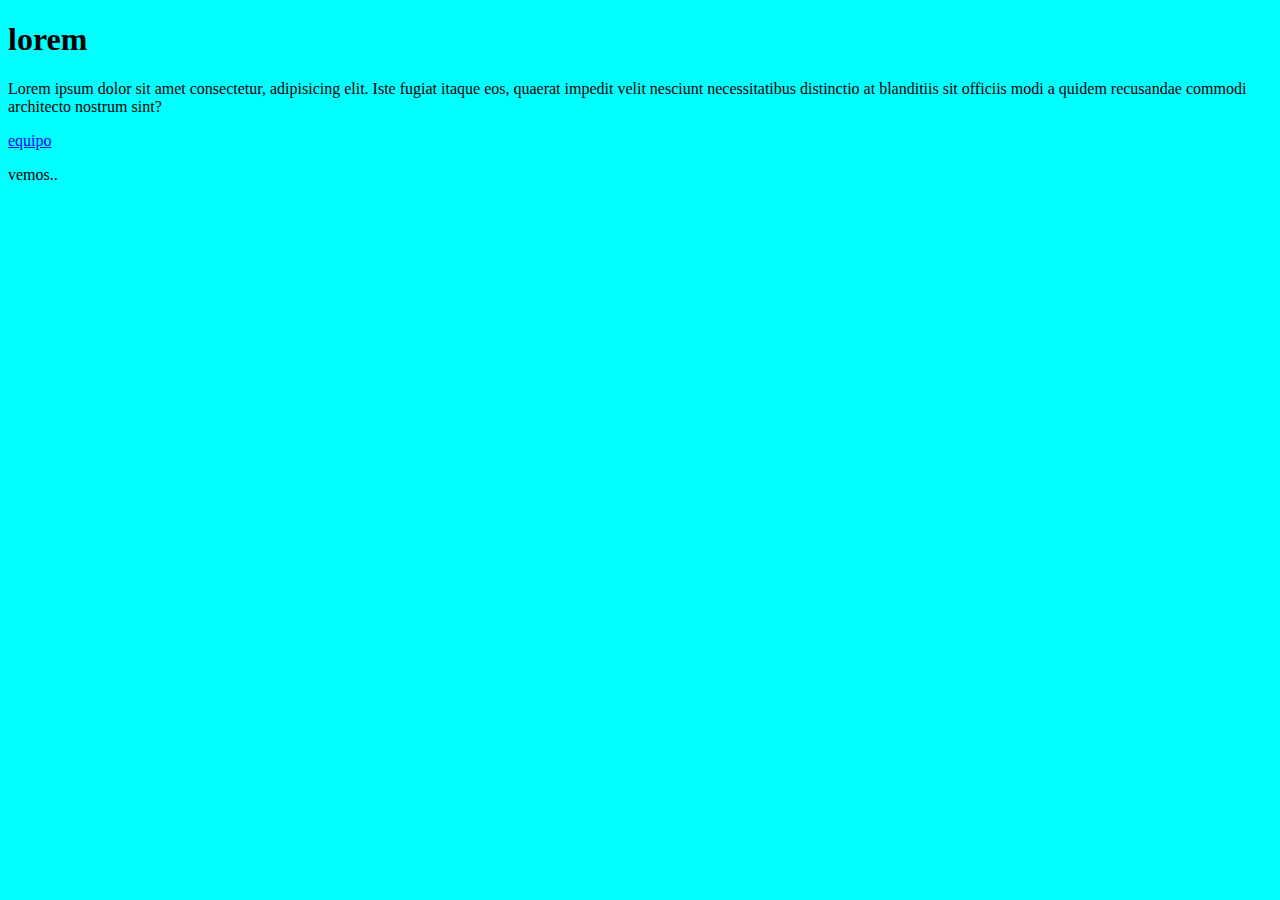
==== index.html @ 57cc4a60 "Nuevo commit" ====
<!DOCTYPE html>
<html lang="en">
<head>
    <meta charset="UTF-8">
    <meta name="viewport" content="width=device-width, initial-scale=1.0">
    <title>Document</title>
    <link rel="stylesheet" href="./css/css.css">
</head>
<body>
    <h1>lorem</h1>
    <p>Lorem ipsum dolor sit amet consectetur, adipisicing elit. Iste fugiat itaque eos, quaerat impedit velit nesciunt necessitatibus distinctio at blanditiis sit officiis modi a quidem recusandae commodi architecto nostrum sint?</p>
    <li><a href="./pages/equipo.html">equipo</a></li>
    <p>vemos..</p>
</body>
</html>
---- css/css.css ----
body{
    background-color: aqua;
    color: black;
}
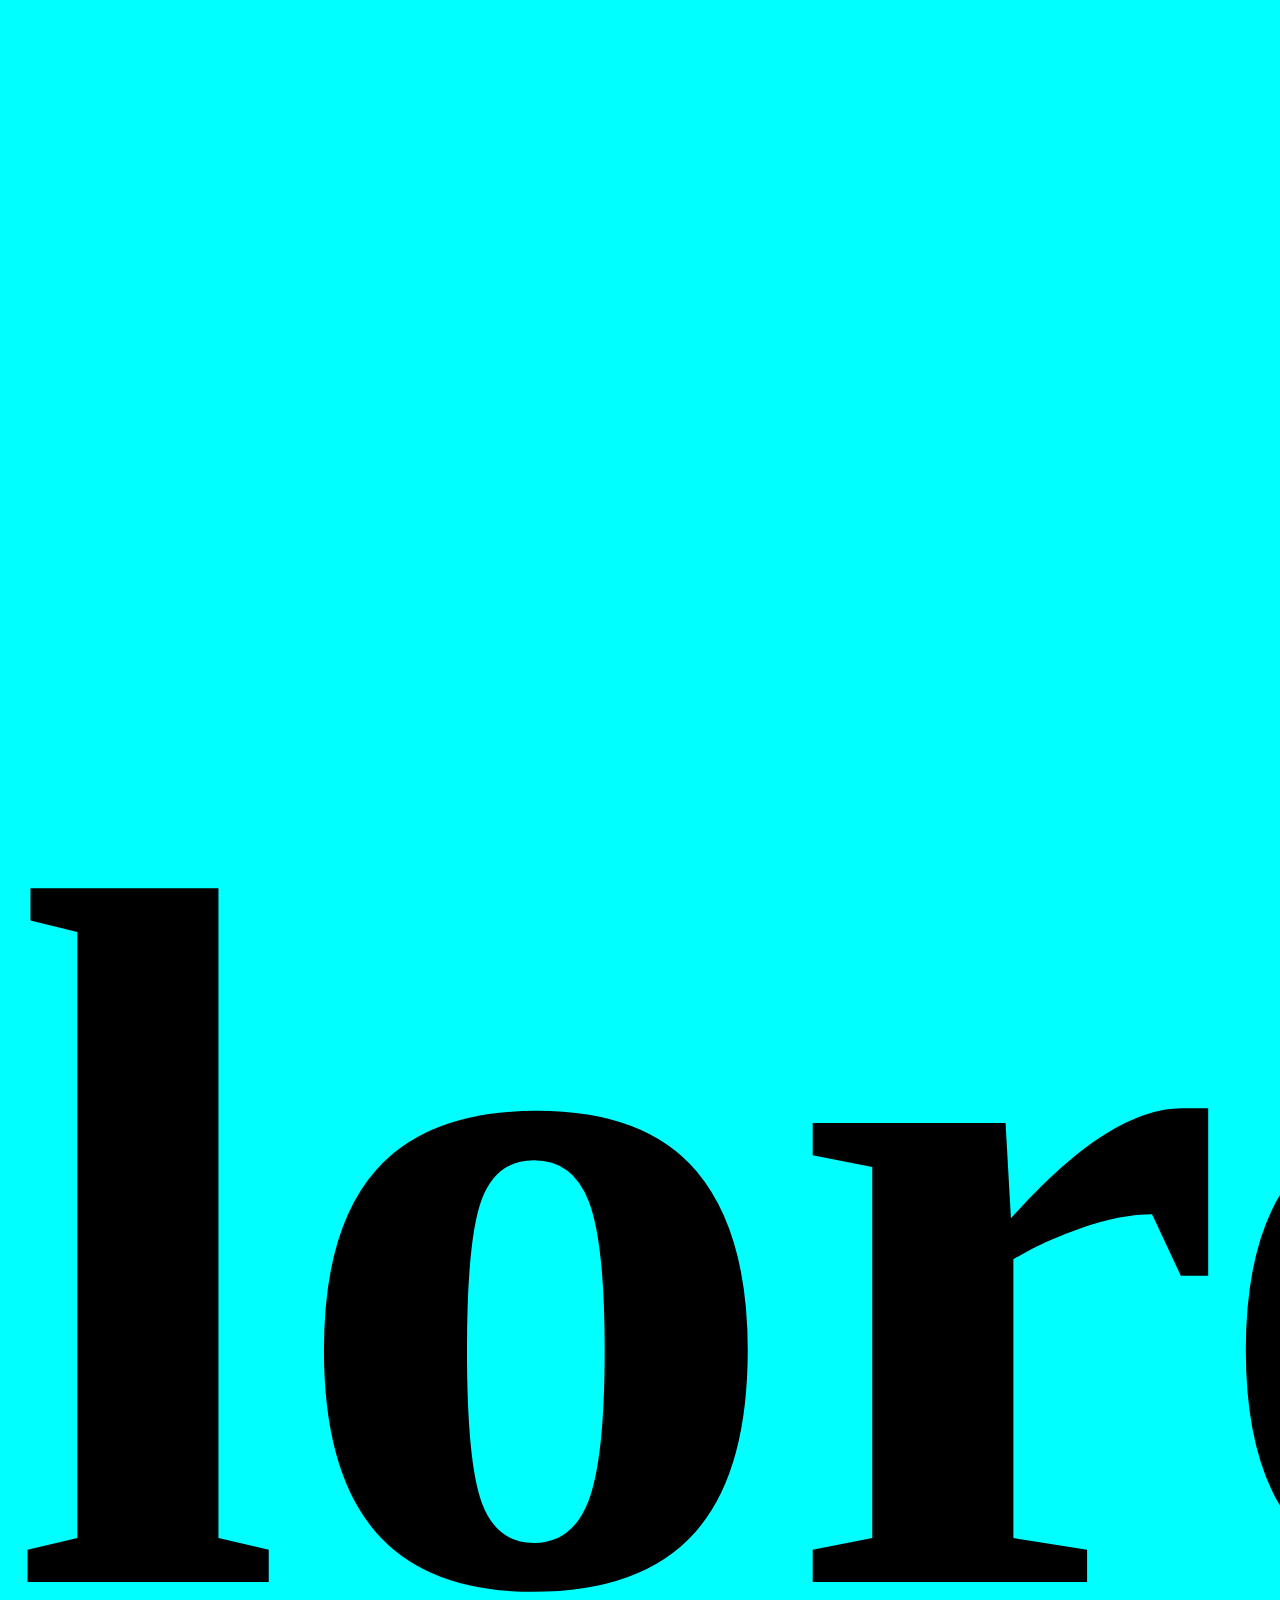
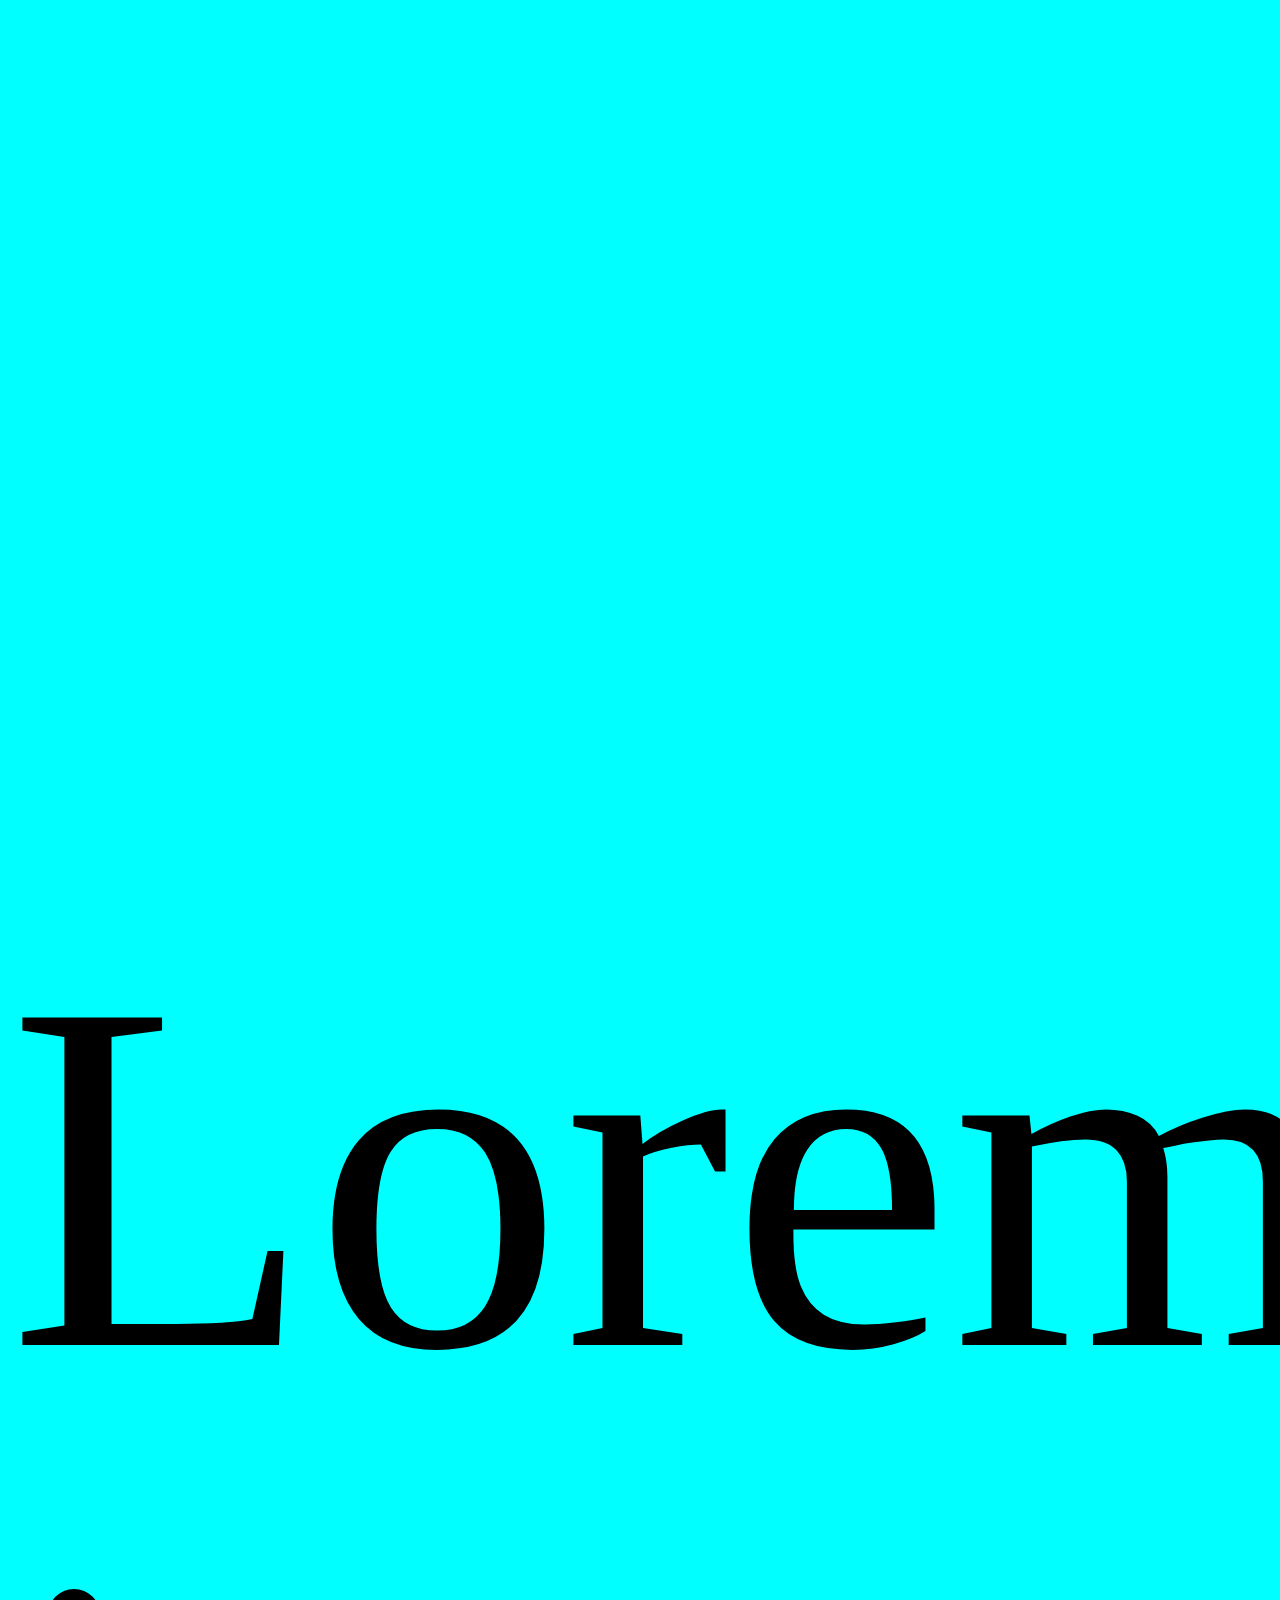
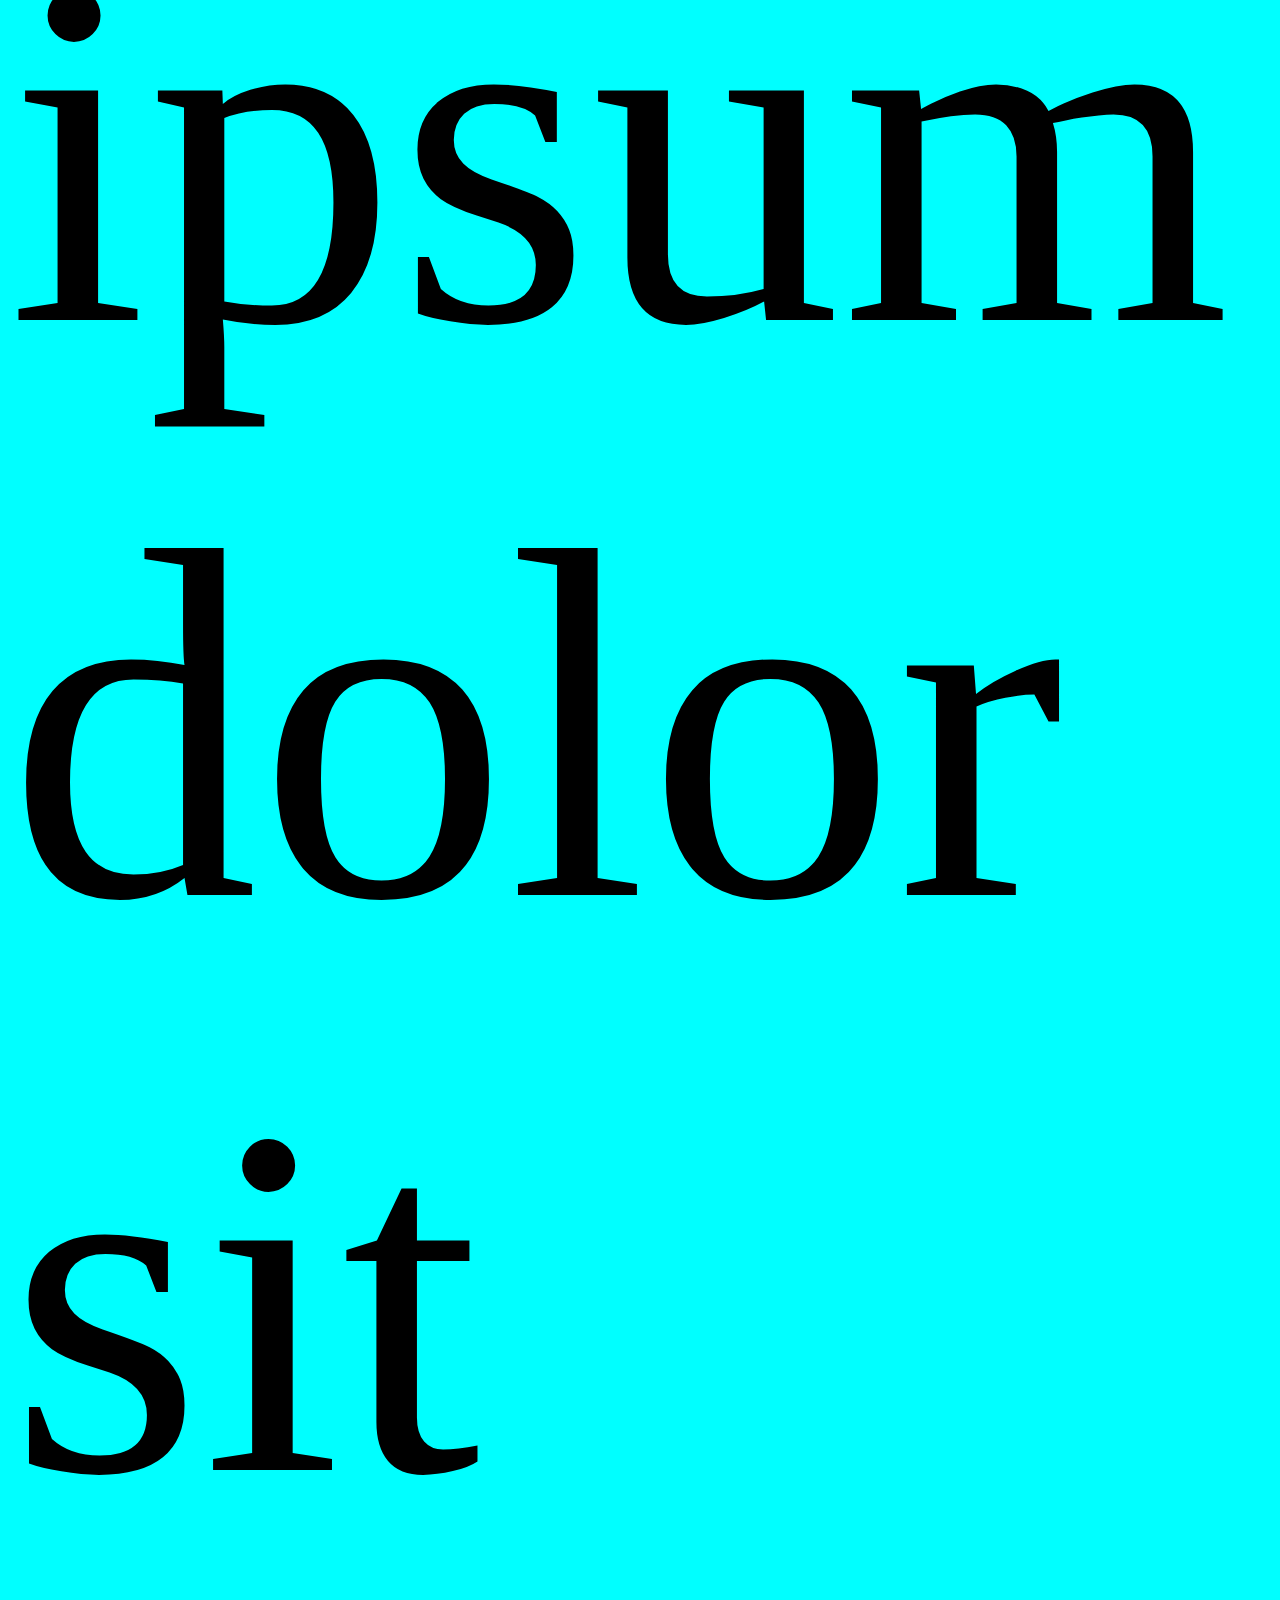
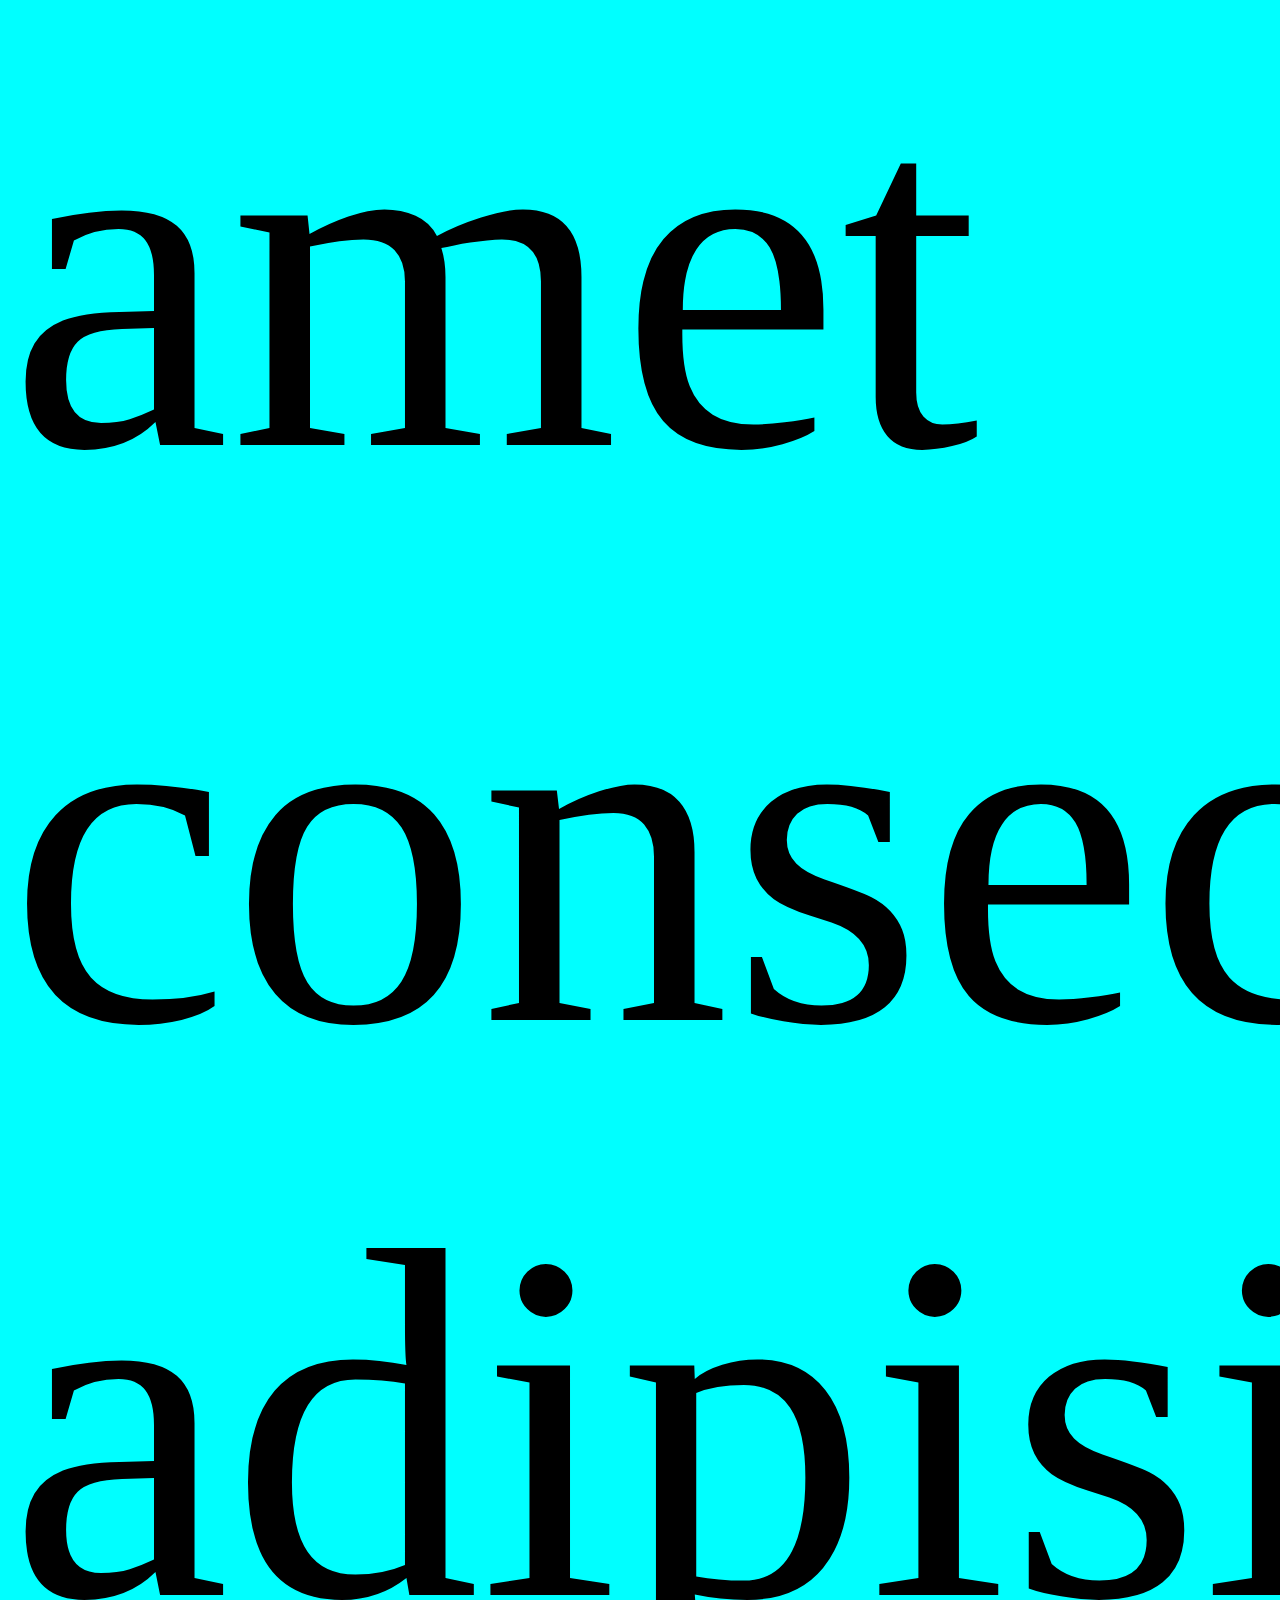
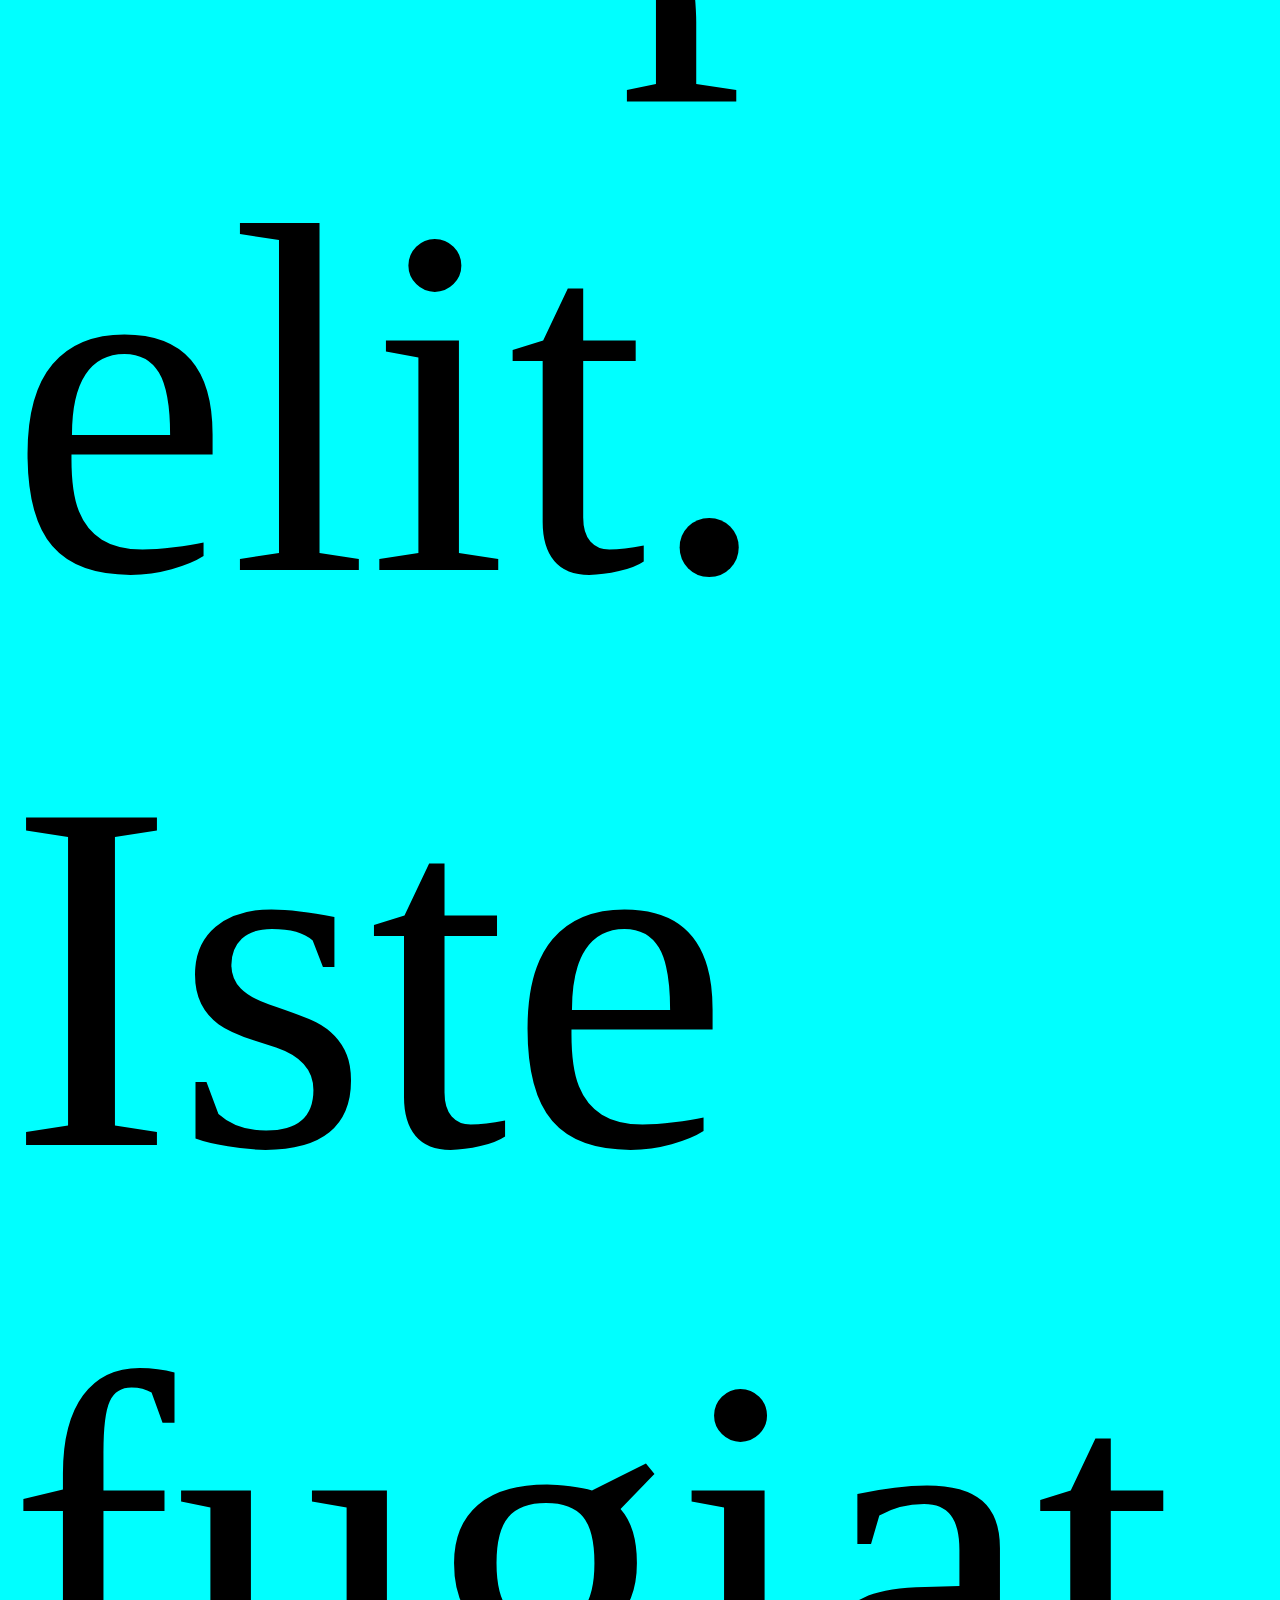
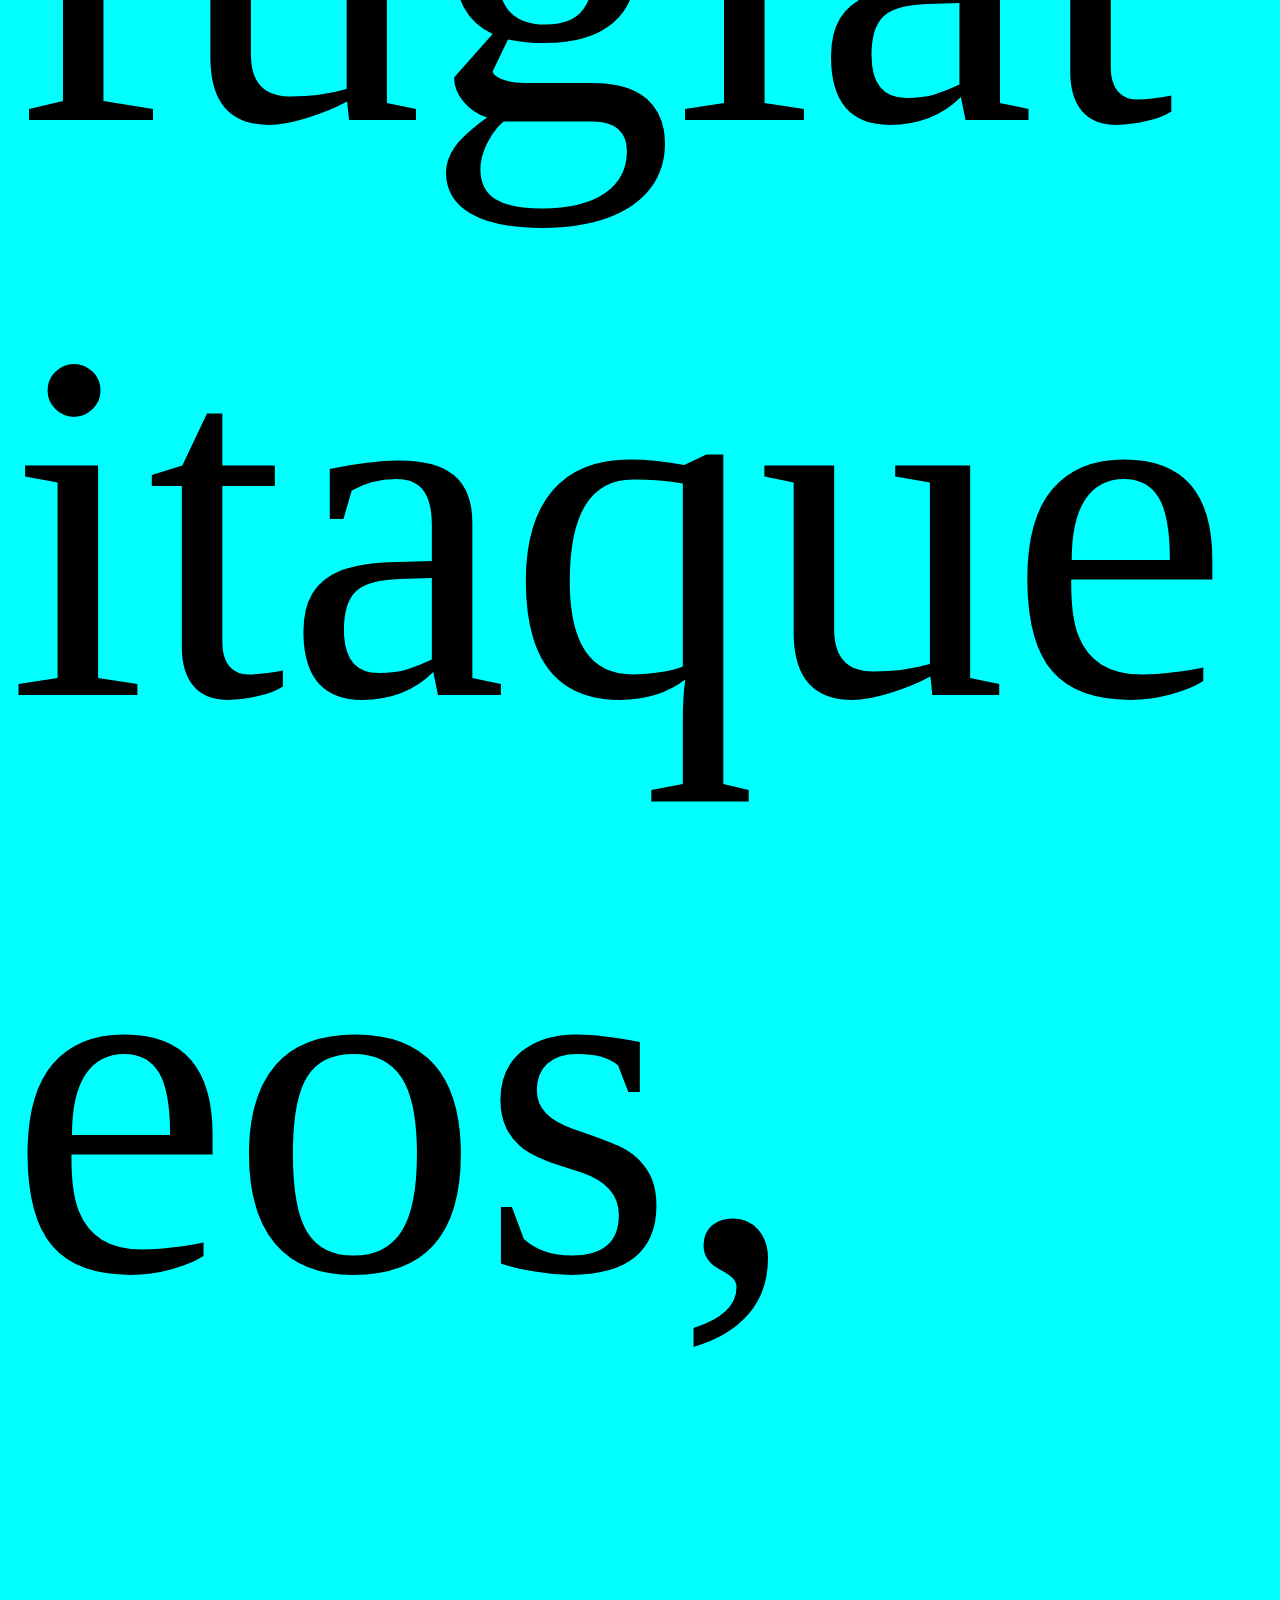
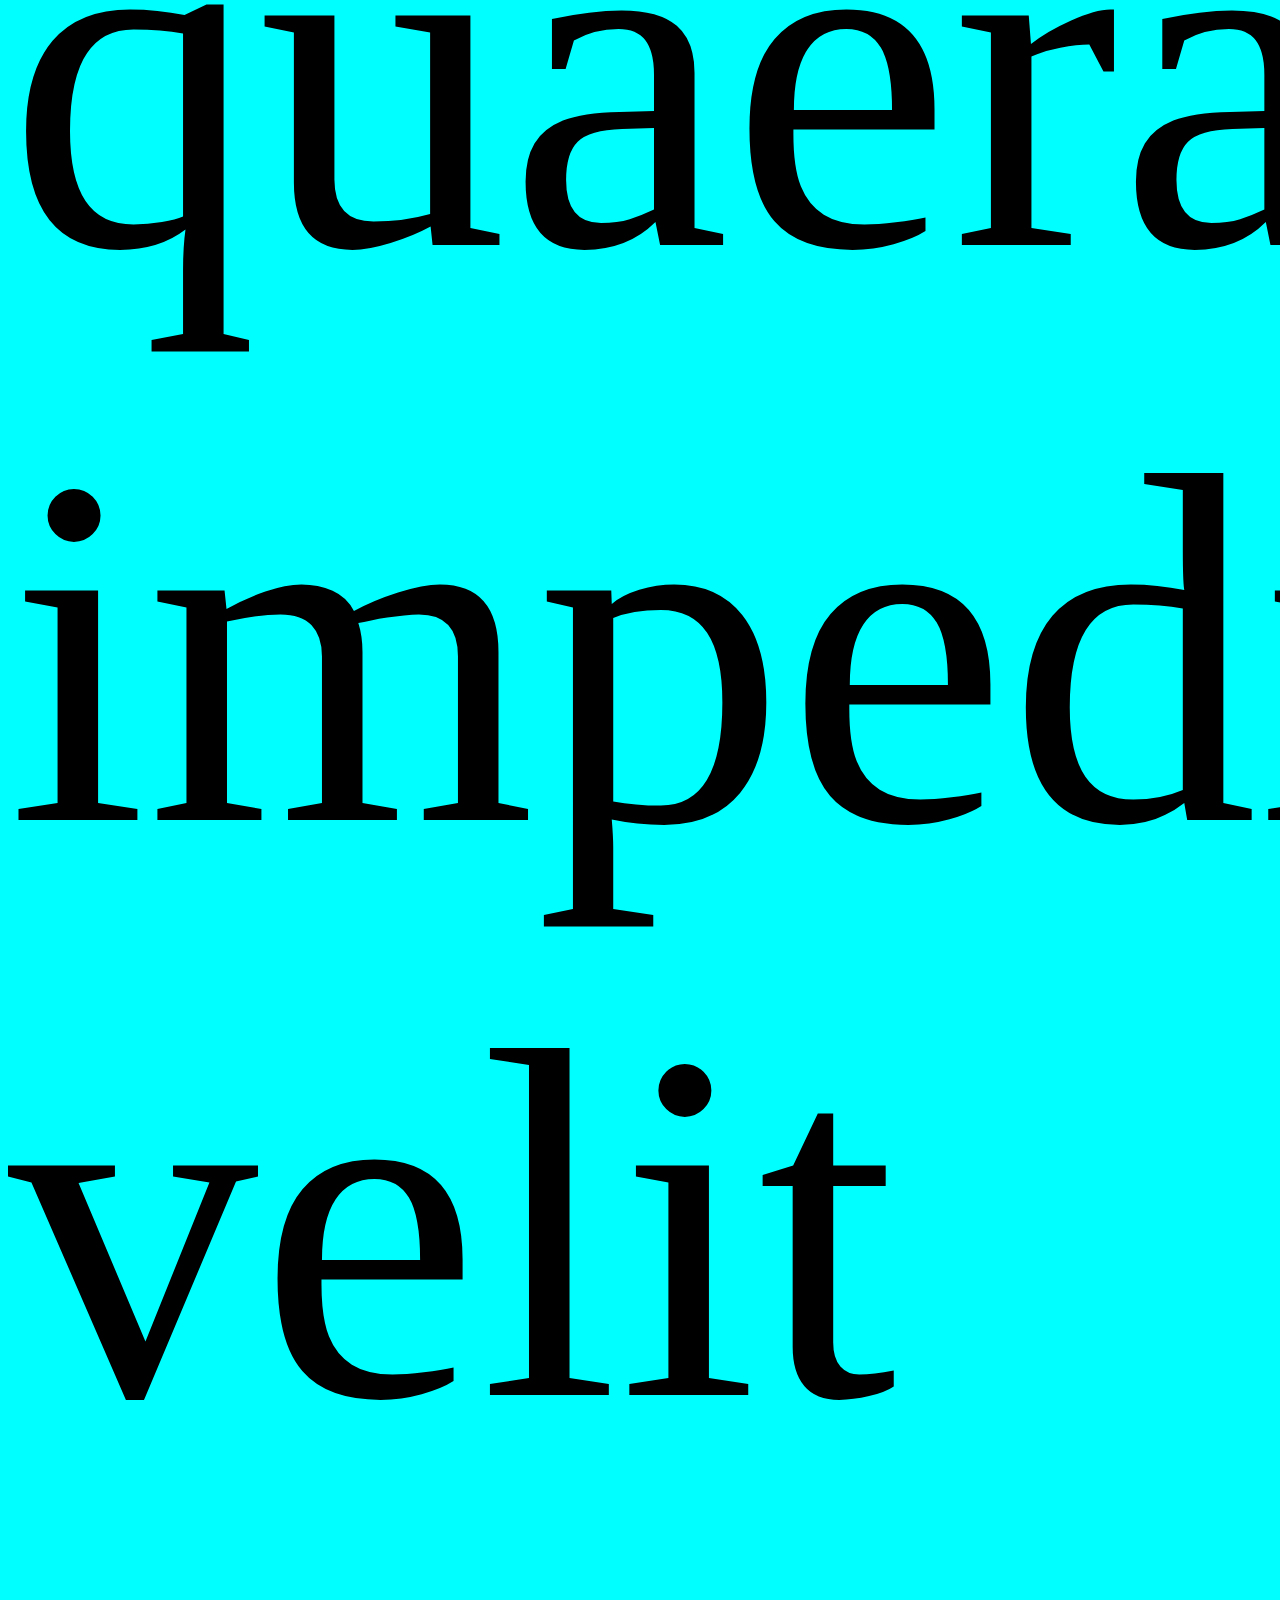
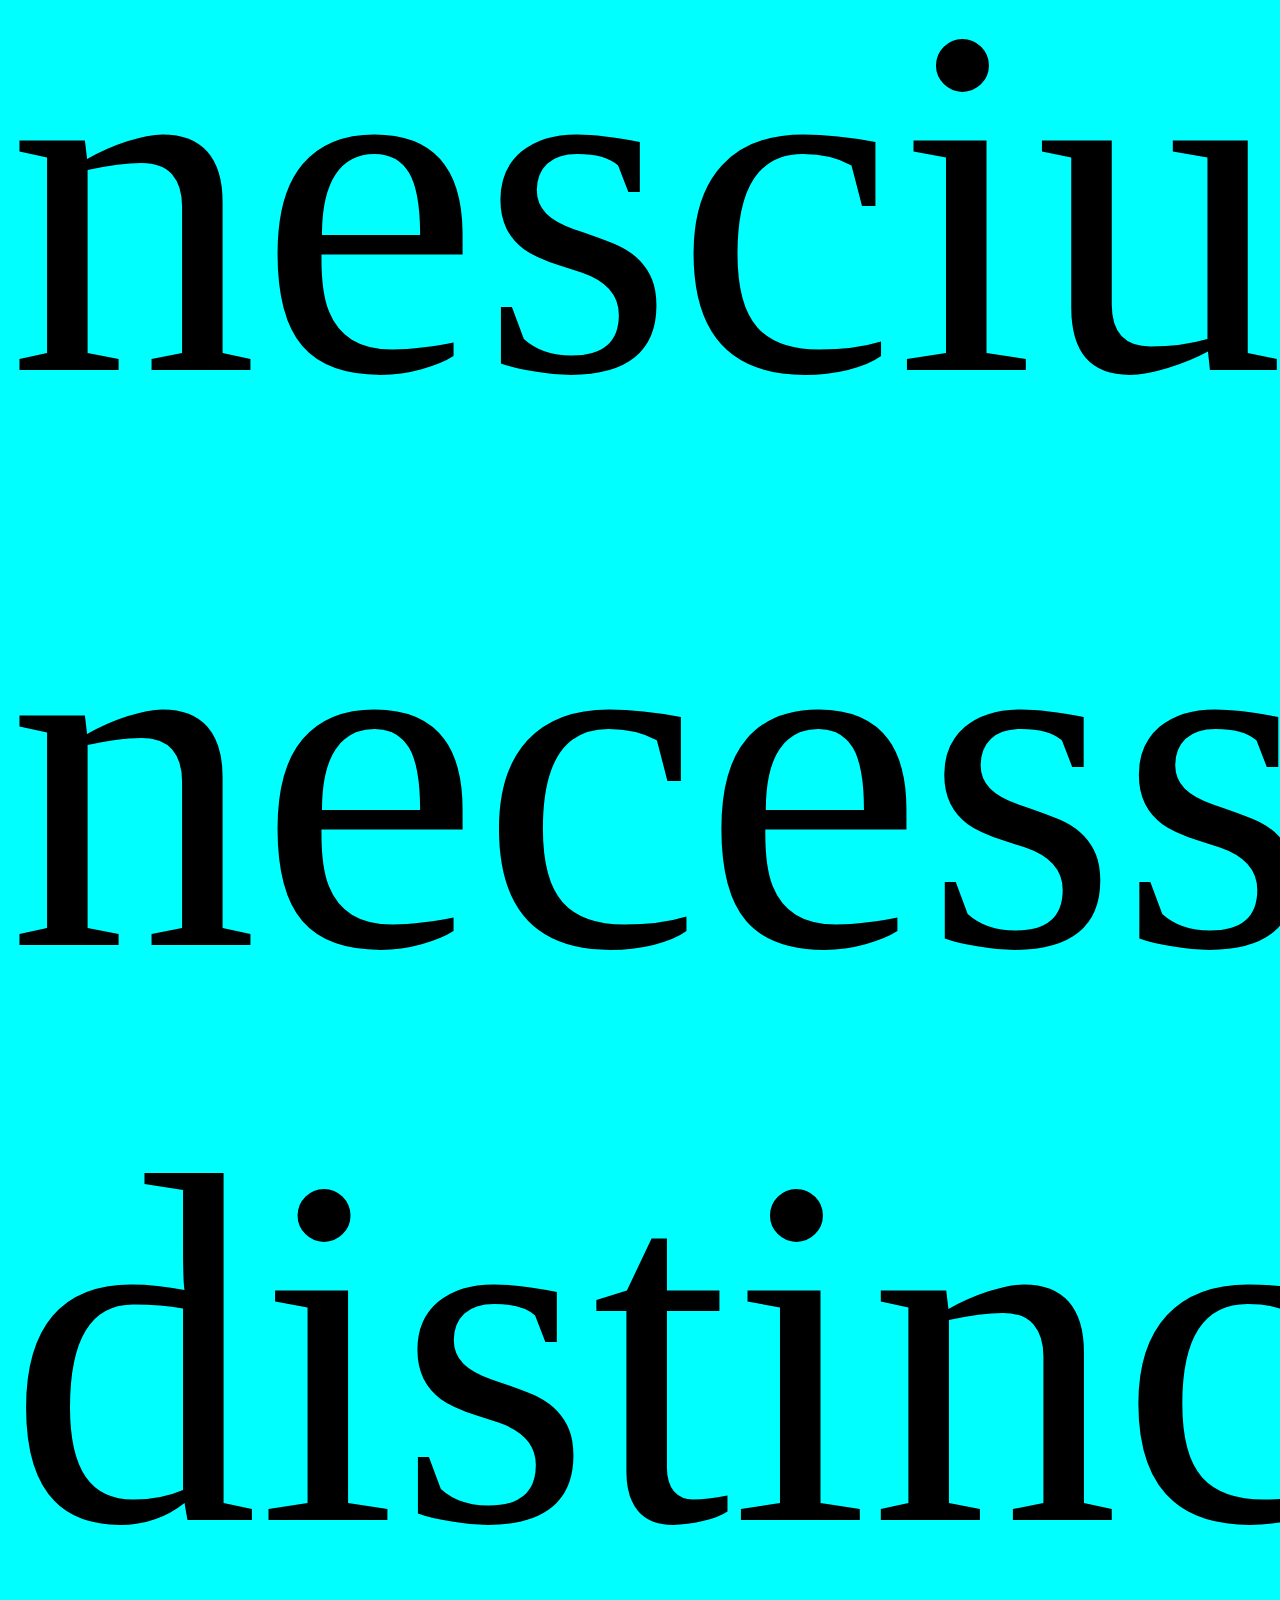
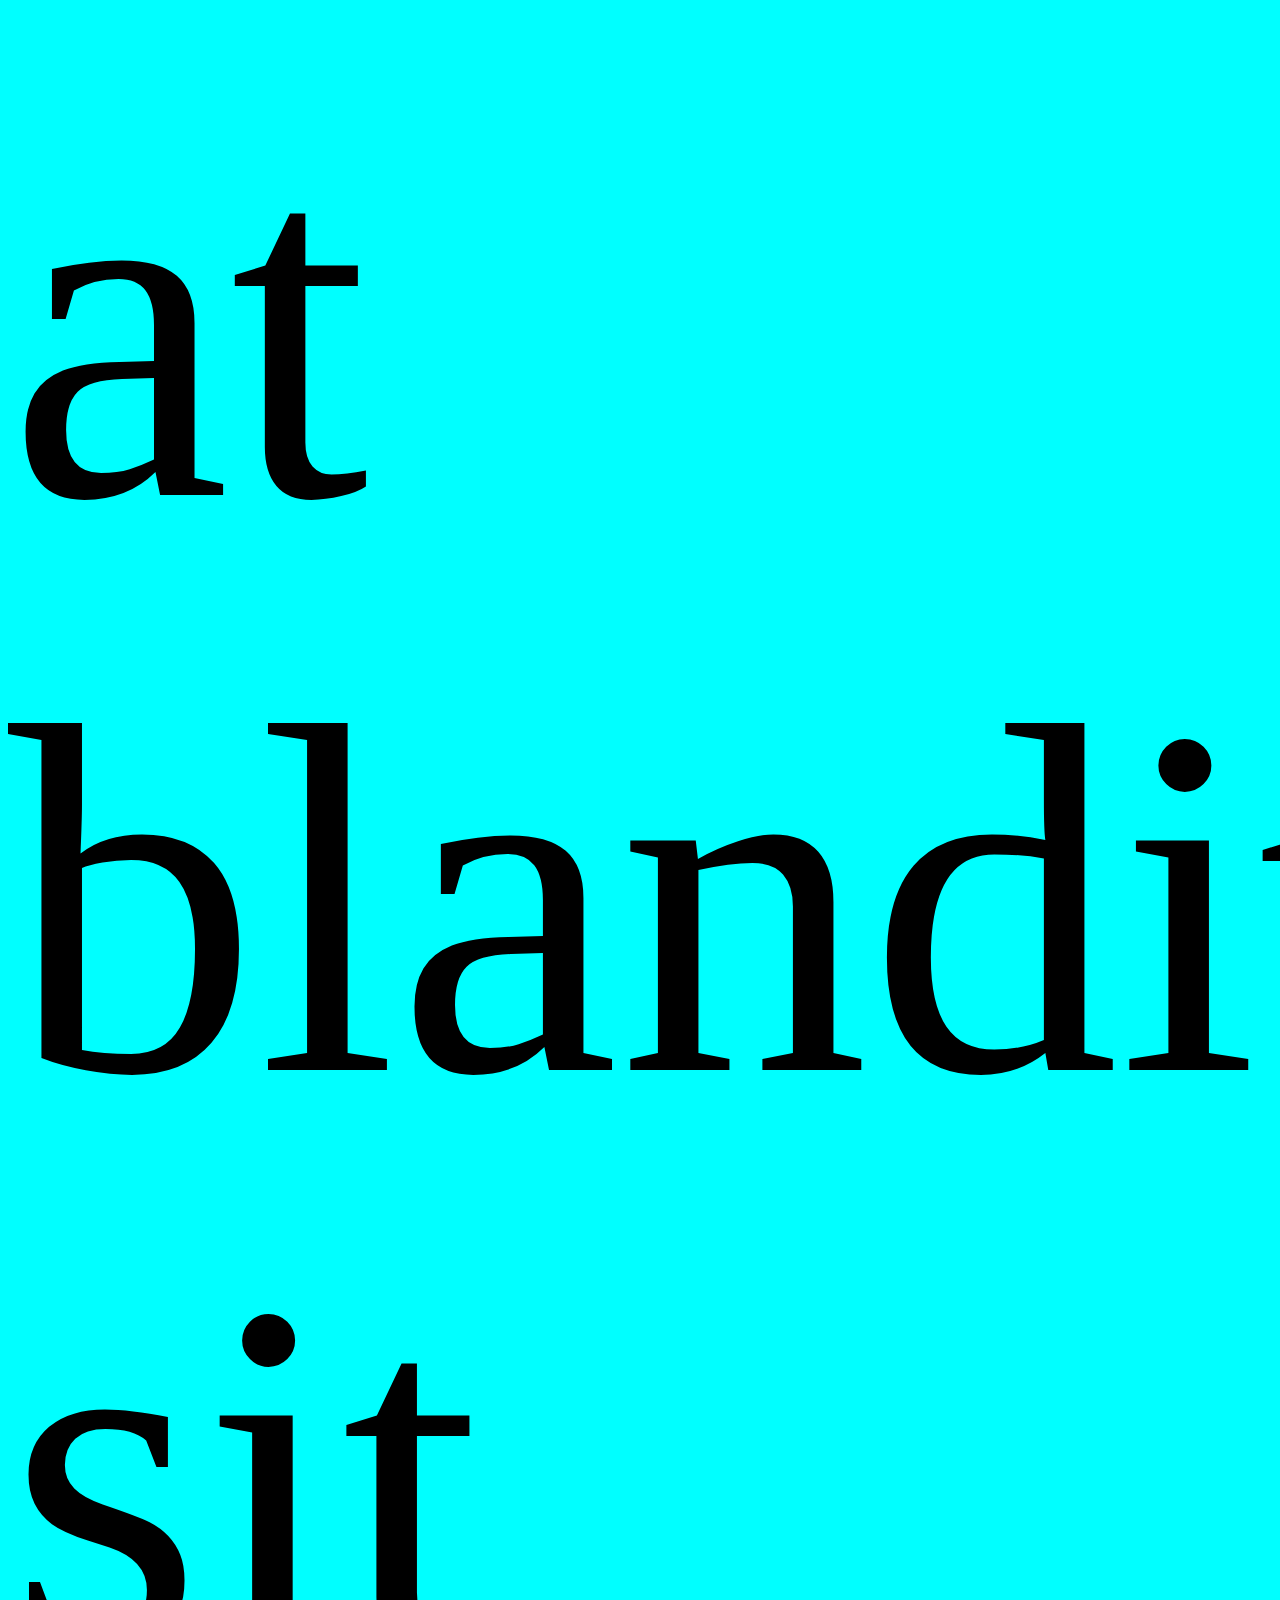
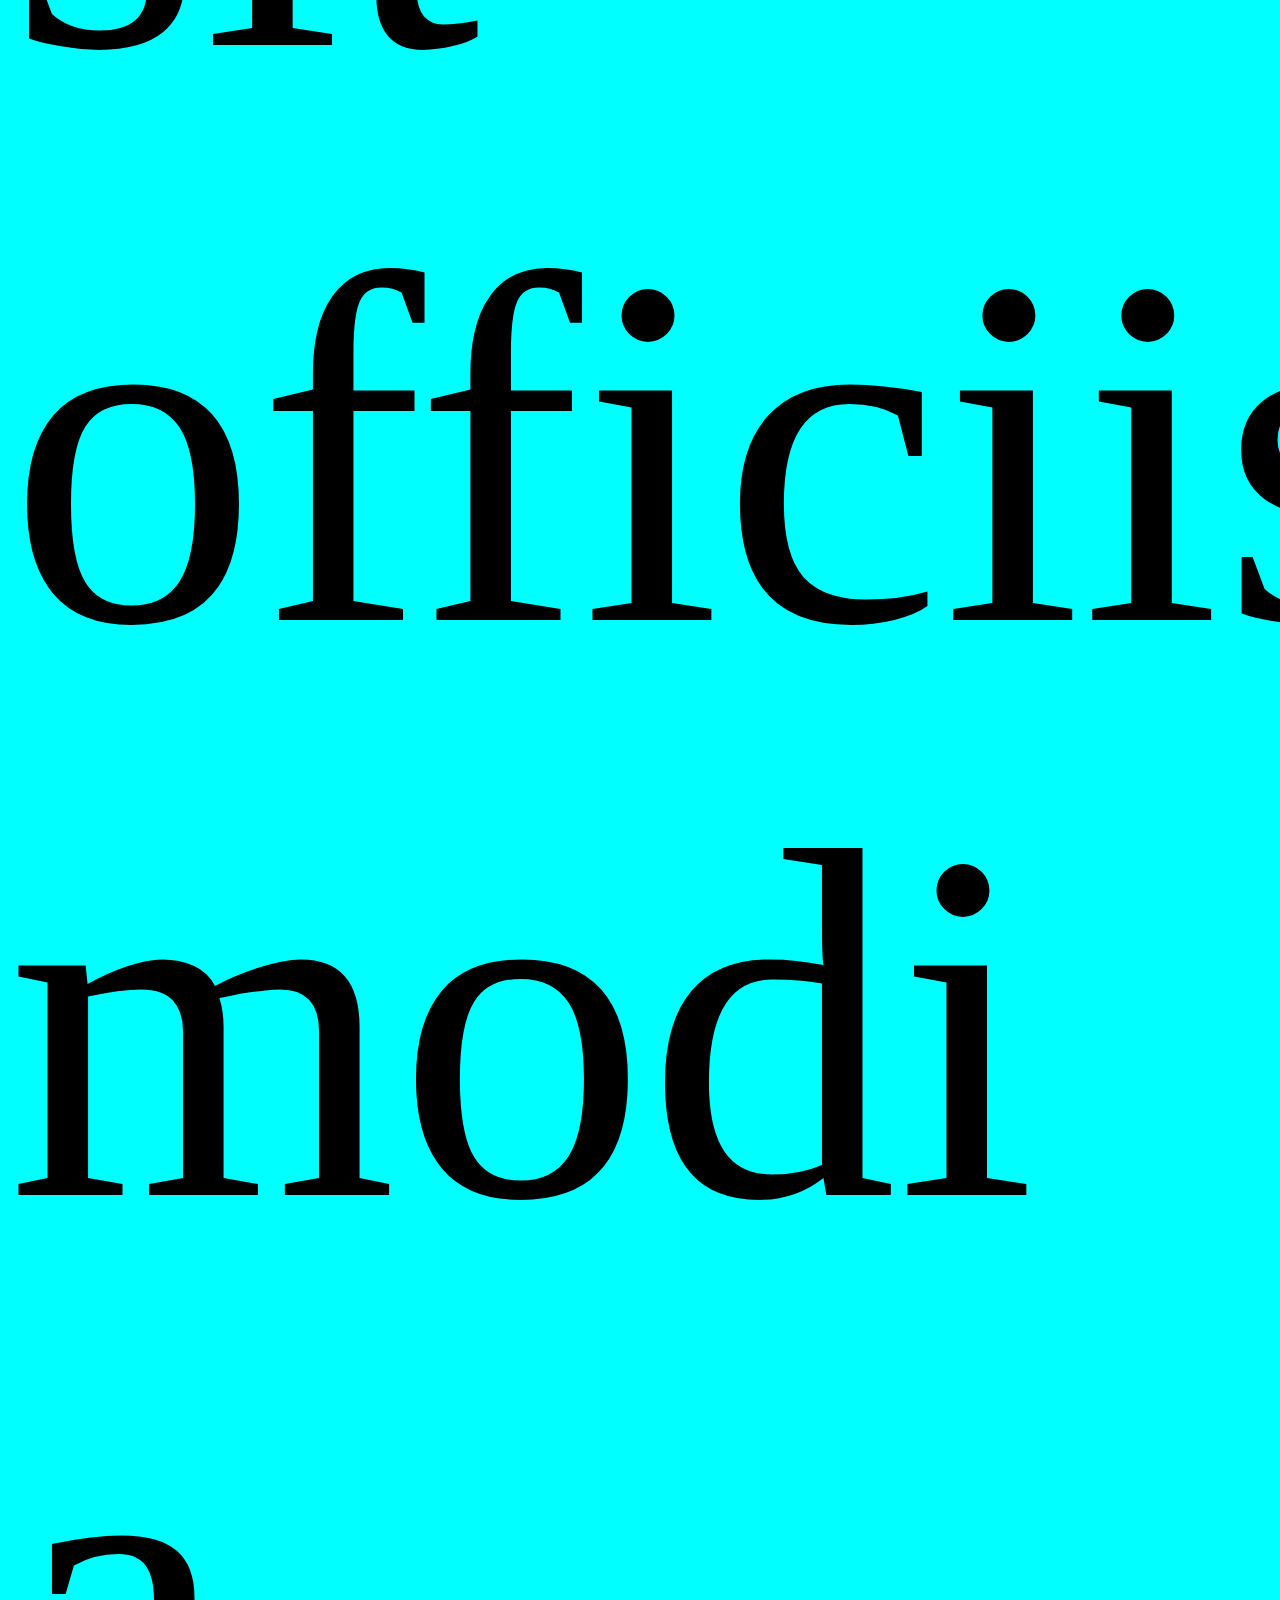
==== commit edebaeb2: "Estamos en un rama en el curso de edteam" ====
--- a/index.html
+++ b/index.html
@@ -11,5 +11,10 @@
     <p>Lorem ipsum dolor sit amet consectetur, adipisicing elit. Iste fugiat itaque eos, quaerat impedit velit nesciunt necessitatibus distinctio at blanditiis sit officiis modi a quidem recusandae commodi architecto nostrum sint?</p>
     <li><a href="./pages/equipo.html">equipo</a></li>
     <p>vemos..</p>
+
+    <div>
+        <h2>RAMA "RAMA"</h2>
+        <p>Estamos en la rama "rama"</p>
+    </div>
 </body>
 </html>--- a/css/css.css
+++ b/css/css.css
@@ -1,4 +1,5 @@
 body{
     background-color: aqua;
     color: black;
+    font-size: 500px;
 }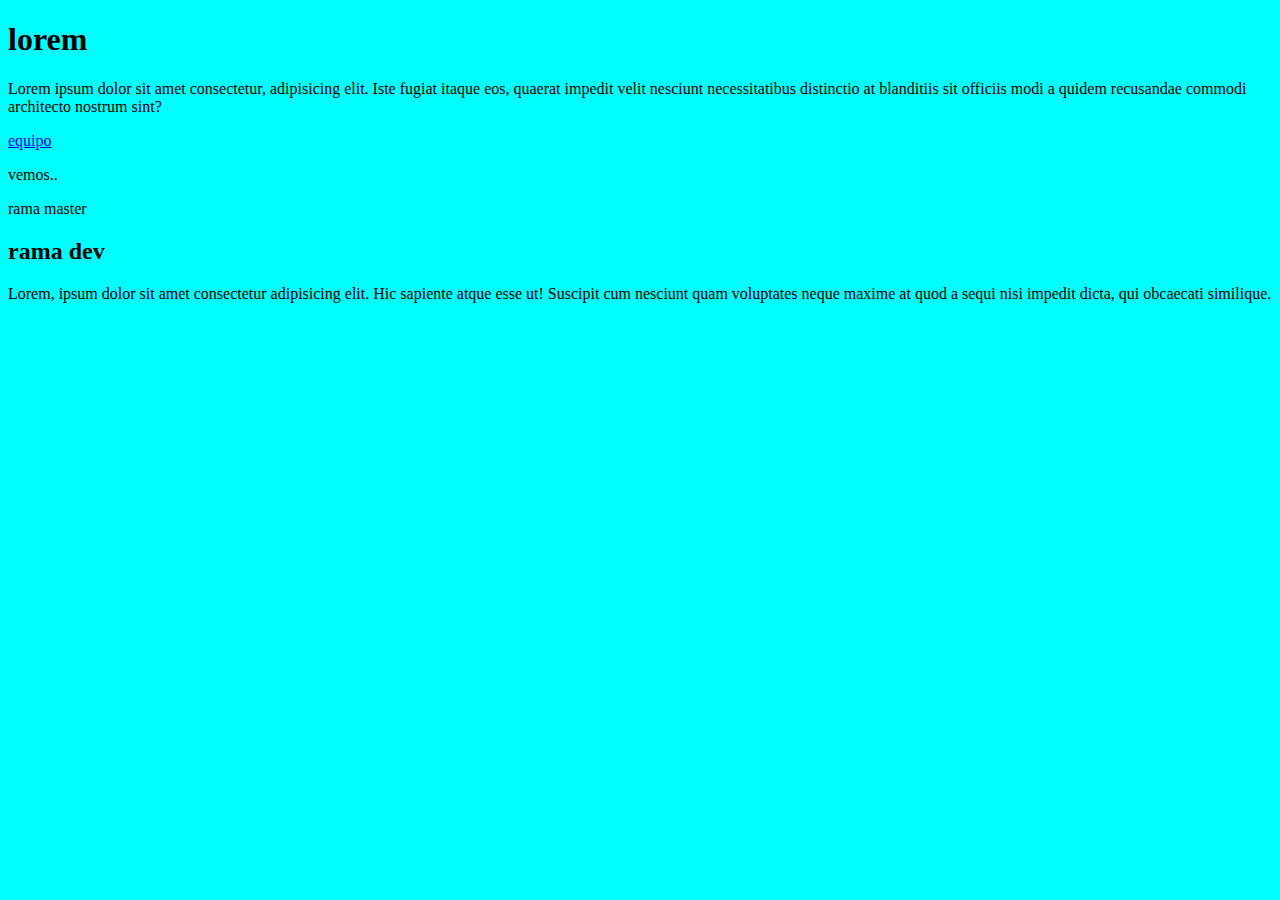
==== commit 906ebfba: "nueo commi para fusionar similares" ====
--- a/index.html
+++ b/index.html
@@ -11,10 +11,13 @@
     <p>Lorem ipsum dolor sit amet consectetur, adipisicing elit. Iste fugiat itaque eos, quaerat impedit velit nesciunt necessitatibus distinctio at blanditiis sit officiis modi a quidem recusandae commodi architecto nostrum sint?</p>
     <li><a href="./pages/equipo.html">equipo</a></li>
     <p>vemos..</p>
+        <p>rama master</p>
 
-    <div>
-        <h2>RAMA "RAMA"</h2>
-        <p>Estamos en la rama "rama"</p>
-    </div>
+<div>
+    <h2>
+        rama dev
+    </h2>
+    <p>Lorem, ipsum dolor sit amet consectetur adipisicing elit. Hic sapiente atque esse ut! Suscipit cum nesciunt quam voluptates neque maxime at quod a sequi nisi impedit dicta, qui obcaecati similique.</p>
+</div>
 </body>
 </html>--- a/css/css.css
+++ b/css/css.css
@@ -1,5 +1,5 @@
 body{
     background-color: aqua;
     color: black;
-    font-size: 500px;
+    /* font-size: 5px; */
 }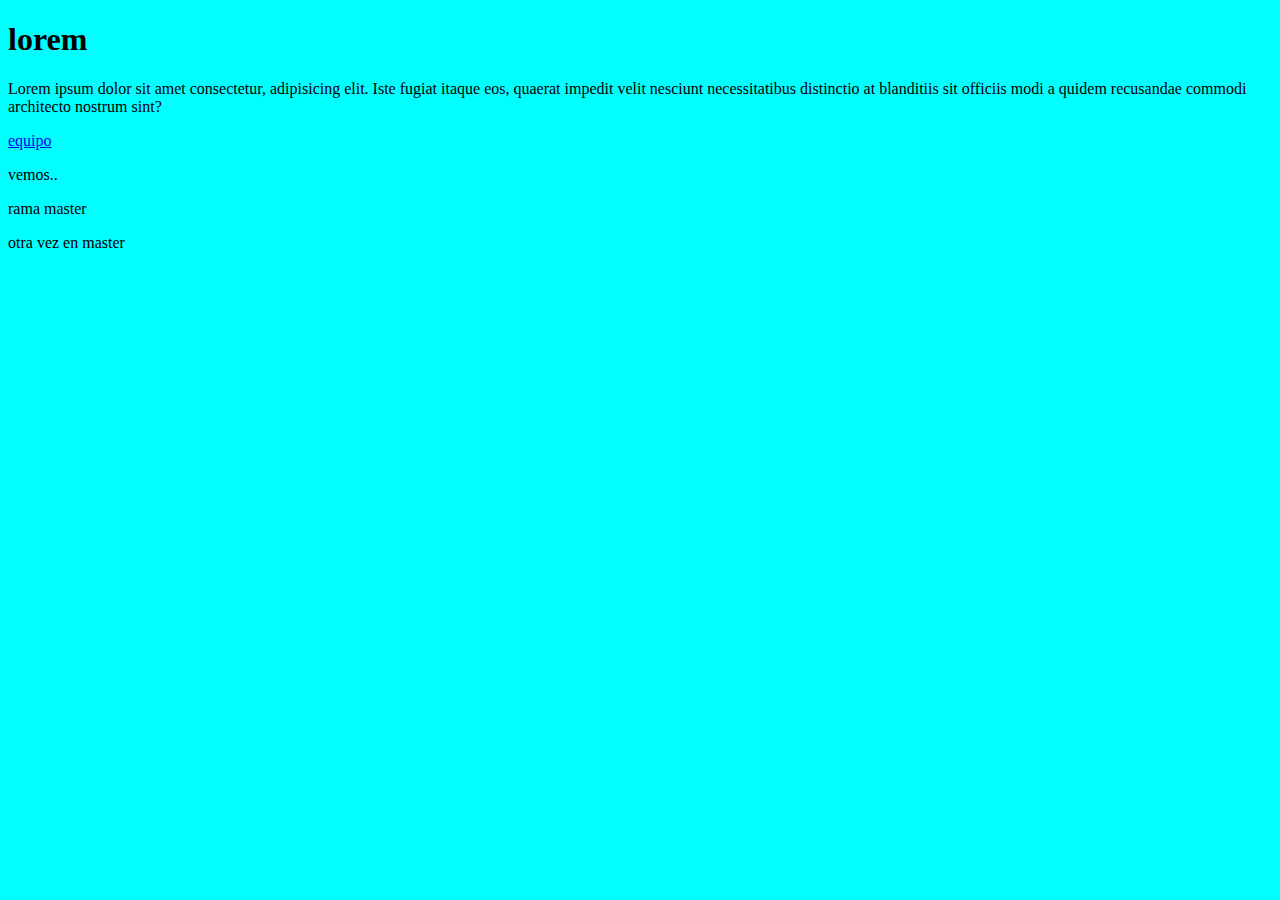
==== commit 1c5c1518: "nuevo commit en rama master" ====
--- a/index.html
+++ b/index.html
@@ -12,12 +12,7 @@
     <li><a href="./pages/equipo.html">equipo</a></li>
     <p>vemos..</p>
         <p>rama master</p>
+<p>otra vez en master</p>
 
-<div>
-    <h2>
-        rama dev
-    </h2>
-    <p>Lorem, ipsum dolor sit amet consectetur adipisicing elit. Hic sapiente atque esse ut! Suscipit cum nesciunt quam voluptates neque maxime at quod a sequi nisi impedit dicta, qui obcaecati similique.</p>
-</div>
 </body>
 </html>--- a/css/css.css
+++ b/css/css.css
@@ -1,5 +1,5 @@
 body{
     background-color: aqua;
     color: black;
-    /* font-size: 5px; */
+    /* font-size: 500px; */
 }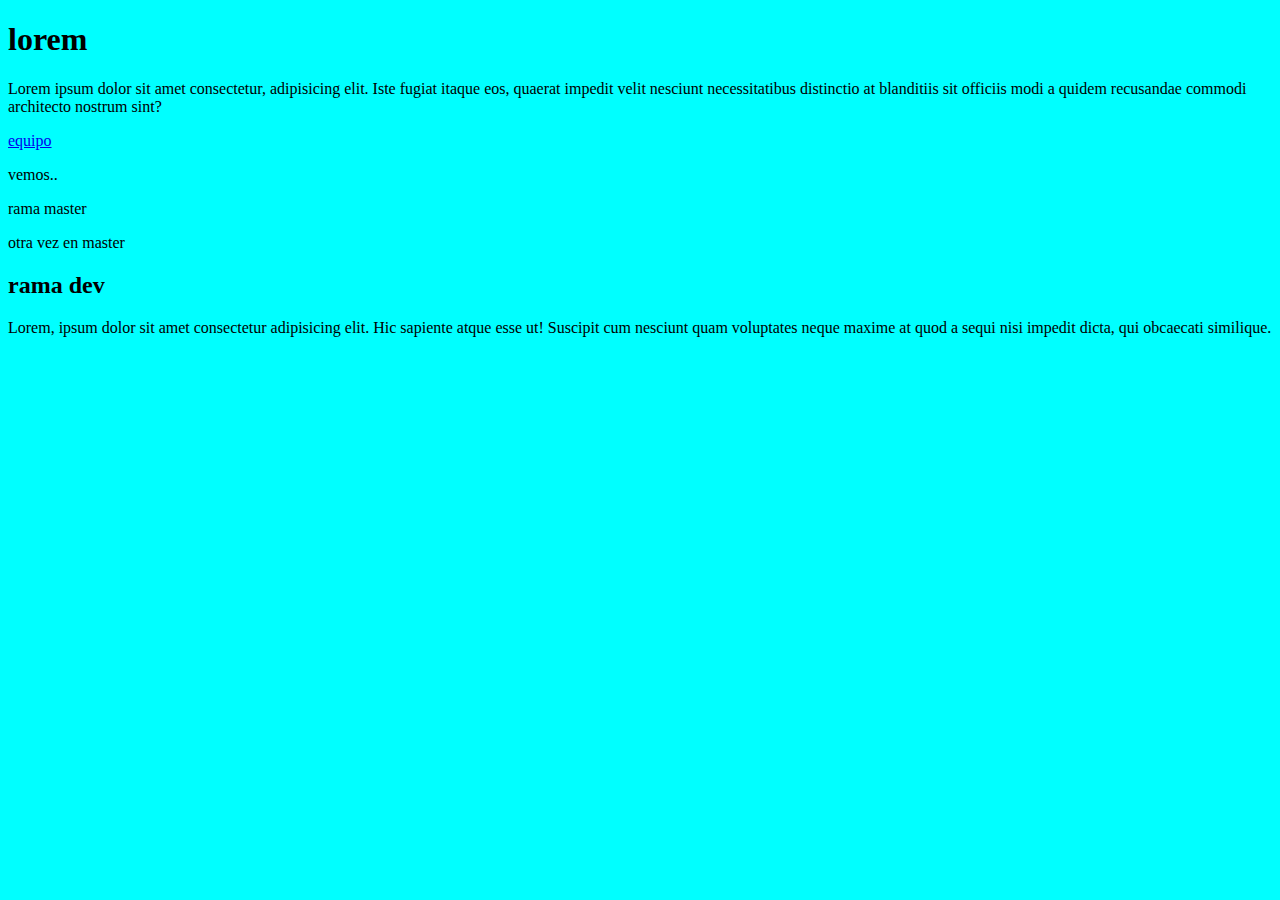
==== commit 5252da0b: "ya aprendi a mezclar con conflictos" ====
--- a/index.html
+++ b/index.html
@@ -12,7 +12,14 @@
     <li><a href="./pages/equipo.html">equipo</a></li>
     <p>vemos..</p>
         <p>rama master</p>
+
 <p>otra vez en master</p>
+<div>
+    <h2>
+        rama dev
+    </h2>
+    <p>Lorem, ipsum dolor sit amet consectetur adipisicing elit. Hic sapiente atque esse ut! Suscipit cum nesciunt quam voluptates neque maxime at quod a sequi nisi impedit dicta, qui obcaecati similique.</p>
+</div>
 
 </body>
 </html>--- a/css/css.css
+++ b/css/css.css
@@ -1,5 +1,4 @@
 body{
     background-color: aqua;
     color: black;
-    /* font-size: 500px; */
 }